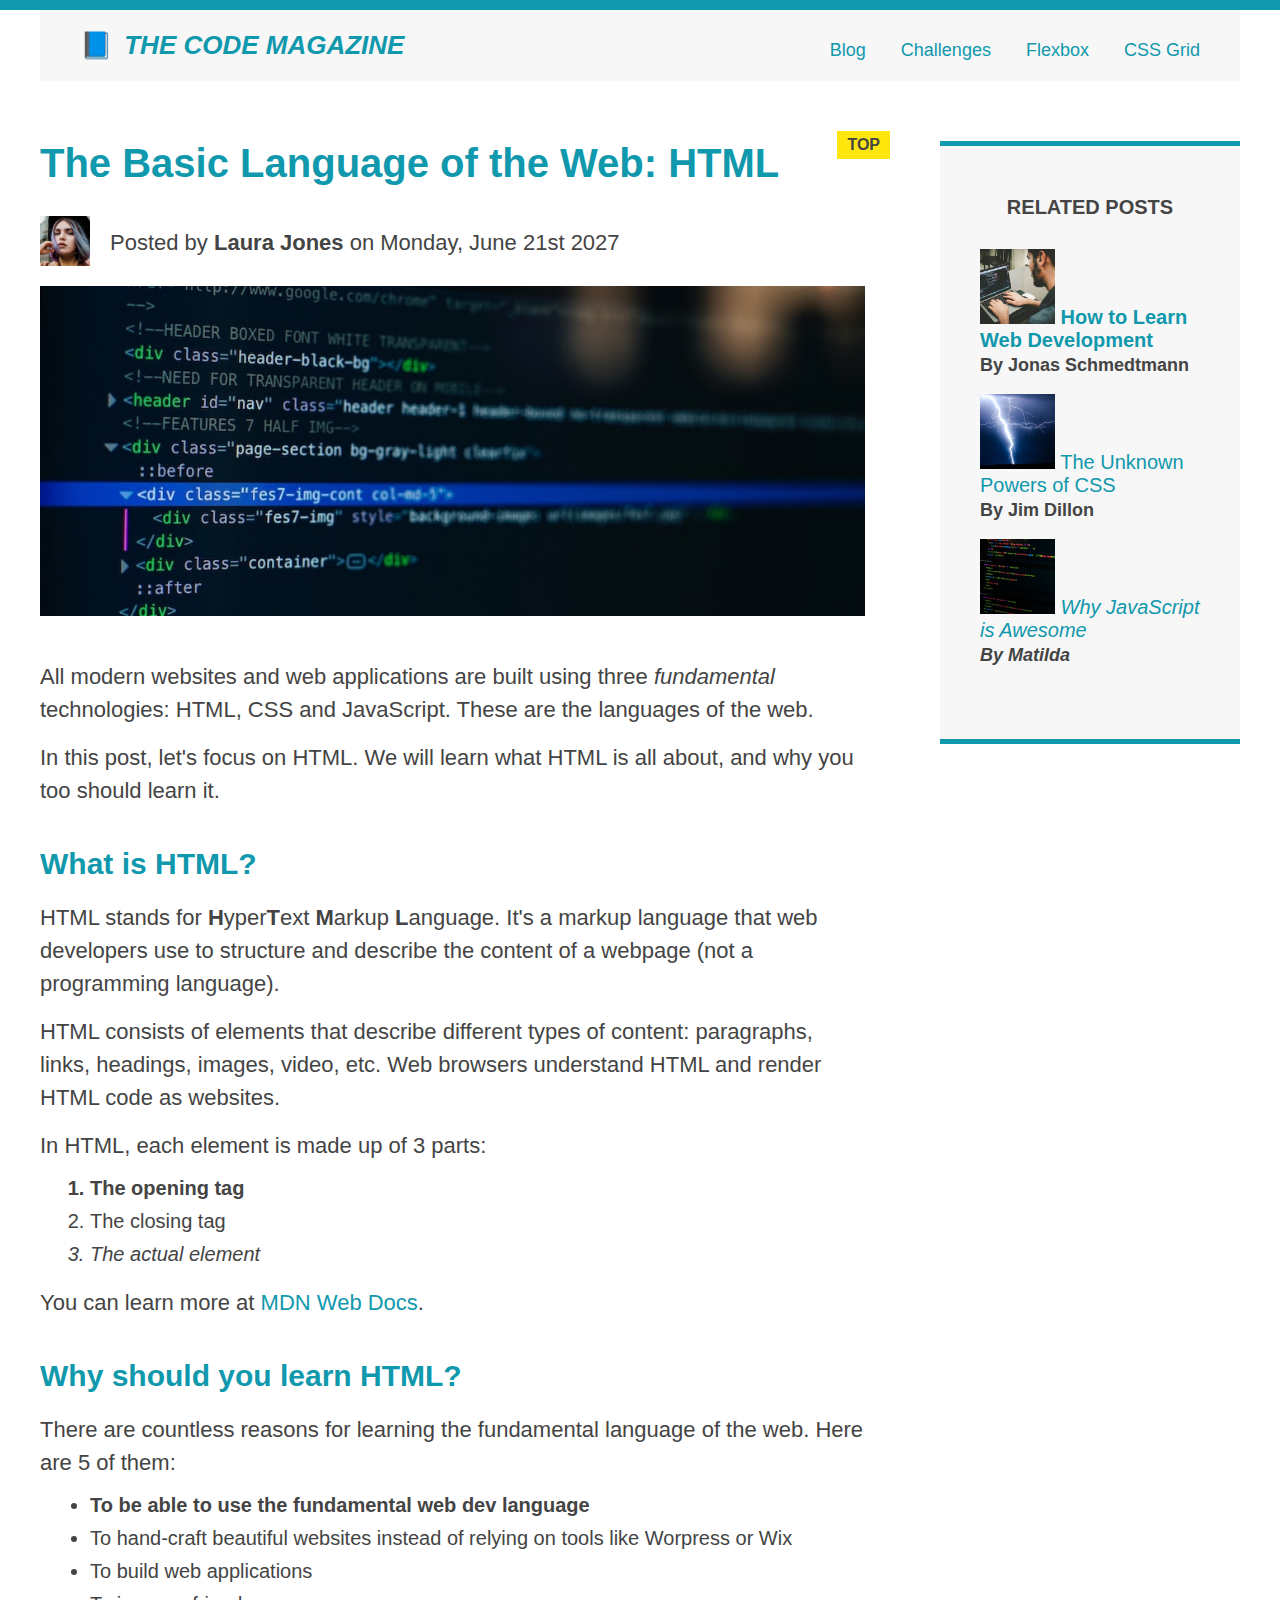
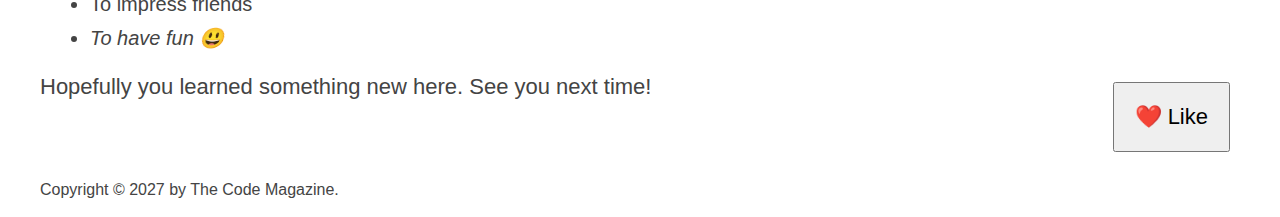
==== 04-CSS-Layouts/index.html @ 3bbce556 "update" ====
<!DOCTYPE html>
<html lang="en">
  <head>
    <meta charset="UTF-8" />
    <link href="style.css" rel="stylesheet" />

    <title>The Basic Language of the Web: HTML</title>
  </head>

  <body>
    <!--
    <h1>The Basic Language of the Web: HTML</h1>
    <h2>The Basic Language of the Web: HTML</h2>
    <h3>The Basic Language of the Web: HTML</h3>
    <h4>The Basic Language of the Web: HTML</h4>
    <h5>The Basic Language of the Web: HTML</h5>
    <h6>The Basic Language of the Web: HTML</h6>
    -->

    <div class="container">
      <header class="main-header clearfix">
        <h1>📘 The Code Magazine</h1>

        <nav>
          <!-- <strong>This is the navigation</strong> -->
          <a href="blog.html">Blog</a>
          <a href="#">Challenges</a>
          <a href="#">Flexbox</a>
          <a href="#">CSS Grid</a>
        </nav>
        <!-- <div class="placeholder"></div> -->
      </header>

      <article>
        <header class="post-header">
          <h2>The Basic Language of the Web: HTML</h2>

          <img
            src="img/laura-jones.jpg"
            alt="Headshot of Laura Jones"
            height="50"
            width="50"
            class="author-img"
          />

          <p class="author">
            Posted by <strong>Laura Jones</strong> on Monday, June 21st 2027
          </p>

          <img
            src="img/post-img.jpg"
            alt="HTML code on a screen"
            width="500"
            height="200"
            class="post-img"
          />
          <button>❤️ Like</button>
        </header>

        <p>
          All modern websites and web applications are built using three
          <em>fundamental</em>
          technologies: HTML, CSS and JavaScript. These are the languages of the
          web.
        </p>

        <p>
          In this post, let's focus on HTML. We will learn what HTML is all
          about, and why you too should learn it.
        </p>

        <h3>What is HTML?</h3>
        <p>
          HTML stands for <strong>H</strong>yper<strong>T</strong>ext
          <strong>M</strong>arkup <strong>L</strong>anguage. It's a markup
          language that web developers use to structure and describe the content
          of a webpage (not a programming language).
        </p>
        <p>
          HTML consists of elements that describe different types of content:
          paragraphs, links, headings, images, video, etc. Web browsers
          understand HTML and render HTML code as websites.
        </p>
        <p>In HTML, each element is made up of 3 parts:</p>

        <ol>
          <li class="first-li">The opening tag</li>
          <li>The closing tag</li>
          <li>The actual element</li>
        </ol>

        <p>
          You can learn more at
          <a
            href="https://developer.mozilla.org/en-US/docs/Web/HTML"
            target="_blank"
            >MDN Web Docs</a
          >.
        </p>

        <h3>Why should you learn HTML?</h3>

        <p>
          There are countless reasons for learning the fundamental language of
          the web. Here are 5 of them:
        </p>

        <ul>
          <li class="first-li">
            To be able to use the fundamental web dev language
          </li>
          <li>
            To hand-craft beautiful websites instead of relying on tools like
            Worpress or Wix
          </li>
          <li>To build web applications</li>
          <li>To impress friends</li>
          <li>To have fun 😃</li>
        </ul>

        <p>Hopefully you learned something new here. See you next time!</p>
      </article>

      <aside>
        <h4>Related posts</h4>

        <ul class="related">
          <li>
            <img
              src="img/related-1.jpg"
              alt="Person programming"
              width="75"
              height="75"
            />
            <a href="#">How to Learn Web Development</a>
            <p class="related-author">By Jonas Schmedtmann</p>
          </li>
          <li>
            <img
              src="img/related-2.jpg"
              alt="Lightning"
              width="75"
              height="75"
            />
            <a href="#">The Unknown Powers of CSS</a>
            <p class="related-author">By Jim Dillon</p>
          </li>
          <li>
            <img
              src="img/related-3.jpg"
              alt="JavaScript code on a screen"
              width="75"
              height="75"
            />
            <a href="#">Why JavaScript is Awesome</a>
            <p class="related-author">By Matilda</p>
          </li>
        </ul>
      </aside>

      <footer>
        <p id="copyright" class="copyright text">
          Copyright &copy; 2027 by The Code Magazine.
        </p>
      </footer>
    </div>
  </body>
</html>
---- 04-CSS-Layouts/style.css ----
* {
  /* border-top: 10px solid #1098ad; */
  margin: 0;
  padding: 0;
  box-sizing: border-box;
}

/* PAGE SECTIONS */
body {
  color: #444;
  font-family: sans-serif;

  border-top: 10px solid #1098ad;
  position: relative;
}

.container {
  width: 1200px;
  /* margin-left: auto;
  margin-right: auto; */
  margin: 0 auto;
}

.main-header {
  background-color: #f7f7f7;
  /* padding: 20px;
  padding-left: 40px;
  padding-right: 40px; */
  padding: 20px 40px;
  margin-bottom: 60px;
  /* height: 80px; */
}

nav {
  font-size: 18px;
  /* text-align: center; */
}

article {
  margin-bottom: 60px;
}

.post-header {
  margin-bottom: 40px;
  /* position: relative; */
}

aside {
  background-color: #f7f7f7;
  border-top: 5px solid #1098ad;
  border-bottom: 5px solid #1098ad;
  padding: 50px 40px;
}

/* SMALLER ELEMENTS */
h1,
h2,
h3 {
  color: #1098ad;
}

h1 {
  font-size: 26px;
  text-transform: uppercase;
  font-style: italic;
}

h2 {
  font-size: 40px;
  margin-bottom: 30px;
}

h3 {
  font-size: 30px;
  margin-bottom: 20px;
  margin-top: 40px;
}

h4 {
  font-size: 20px;
  text-transform: uppercase;
  text-align: center;
  margin-bottom: 30px;
}

p {
  font-size: 22px;
  line-height: 1.5;
  margin-bottom: 15px;
}

ul,
ol {
  margin-left: 50px;
  margin-bottom: 20px;
}

li {
  font-size: 20px;
  margin-bottom: 10px;
  /* display: inline; */
}

li:last-child {
  margin-bottom: 0;
}

/* footer p {
  font-size: 16px;
} */

/* article header p {
  font-style: italic;
} */

#author {
  font-style: italic;
  font-size: 18px;
}

#copyright {
  font-size: 16px;
}

.related-author {
  font-size: 18px;
  font-weight: bold;
}

/* ul {
  list-style: none;
} */

.related {
  list-style: none;
  margin-left: 0;
}

body {
  /* background-color: orangered; */
}

/* .first-li {
  font-weight: bold;
} */

li:first-child {
  font-weight: bold;
}

li:last-child {
  font-style: italic;
}

li:nth-child(even) {
  /* color: red; */
}

/* Misconception: this won't work! */
article p:first-child {
  color: red;
}

/* Styling links */
a:link {
  color: #1098ad;
  text-decoration: none;
}

a:visited {
  /* color: #777; */
  color: #1098ad;
}

a:hover {
  color: orangered;
  font-weight: bold;
  text-decoration: underline orangered;
}

a:active {
  background-color: black;
  font-style: italic;
}
/* LVHA */

.post-img {
  width: 100%;
  height: auto;
}

nav a:link {
  /* background-color: orangered;
  margin: 20px;
  padding: 20px;

  display: block; */

  margin-right: 30px;
  margin-top: 10px;
  display: inline-block;
}

nav a:link:last-child {
  margin-right: 0;
}

button {
  font-size: 22px;
  padding: 20px;
  cursor: pointer;

  position: absolute;
  /* top: 50px;
  left: 50px; */
  bottom: 50px;
  right: 50px;
}

h1::first-letter {
  font-style: normal;
  margin-right: 5px;
}

h3 + p::first-line {
  /* color: red; */
}

h2 {
  /* background-color: orange; */
  position: relative;
}

h2::before {
  content: 'TOP';
  background-color: #ffe70e;
  color: #444;
  font-size: 16px;
  font-weight: bold;
  display: inline-block;
  padding: 5px 10px;
  position: absolute;
  top: -10px;
  right: -25px;
}

/* Resolving conflicts */
/* #copyright {
  color: red;
}

.copyright {
  color: blue;
}

.text {
  color: yellow;
}

footer p {
  color: green !important;
} */

/* nav a:link,
nav p {
  font-size: 18px;
} */

.author-img {
  float: left;
  margin-bottom: 20px;
}

.author {
  float: left;
  /* padding-left: 80px; */
  /* padding-top: 10px; */
  margin-top: 10px;
  margin-left: 20px;
}

h1 {
  float: left;
}

nav {
  float: right;
}

.placeholder {
  clear: both;
}

.clearfix::after {
  content: '';
  clear: both;
  display: block;
}

article {
  width: 825px;
  float: left;
}

aside {
  width: 300px;
  float: right;
}

footer {
  clear: both;
}
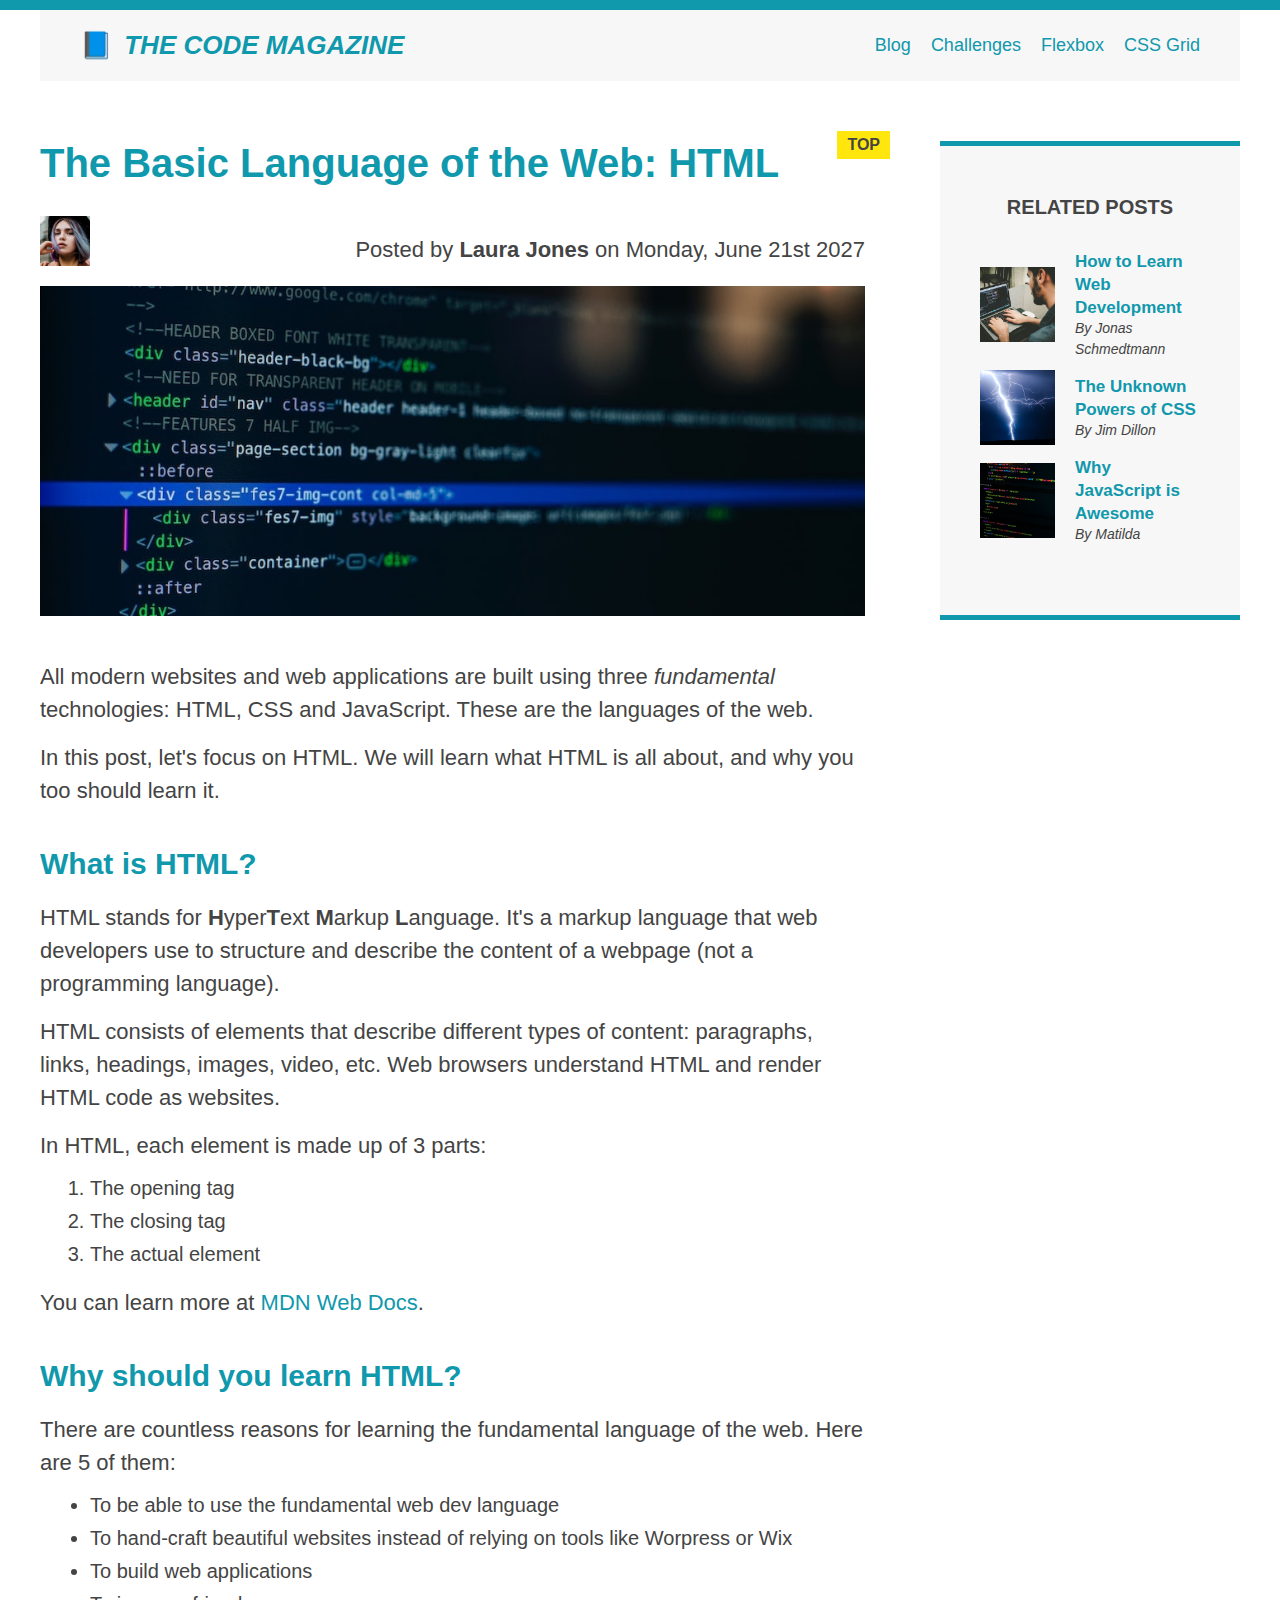
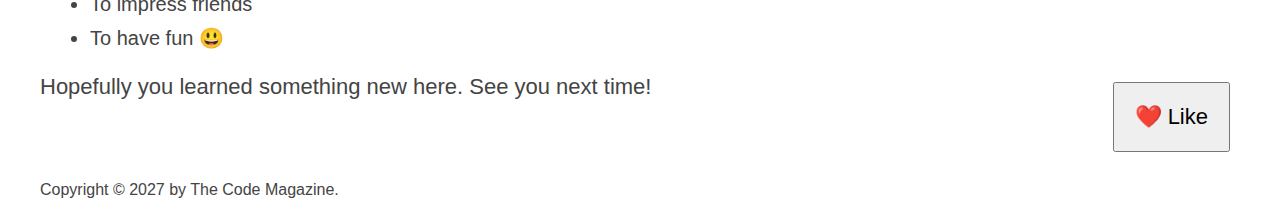
==== commit 568e616a: "done with flex. begin with grid" ====
--- a/04-CSS-Layouts/index.html
+++ b/04-CSS-Layouts/index.html
@@ -18,146 +18,156 @@
     -->
 
     <div class="container">
-      <header class="main-header clearfix">
+      <header class="main-header">
         <h1>📘 The Code Magazine</h1>
 
         <nav>
           <!-- <strong>This is the navigation</strong> -->
           <a href="blog.html">Blog</a>
           <a href="#">Challenges</a>
-          <a href="#">Flexbox</a>
-          <a href="#">CSS Grid</a>
+          <a href="flexbox.html">Flexbox</a>
+          <a href="css-grid.html">CSS Grid</a>
         </nav>
         <!-- <div class="placeholder"></div> -->
       </header>
 
-      <article>
-        <header class="post-header">
-          <h2>The Basic Language of the Web: HTML</h2>
+      <div class="row">
+        <article>
+          <header class="post-header">
+            <h2>The Basic Language of the Web: HTML</h2>
 
-          <img
-            src="img/laura-jones.jpg"
-            alt="Headshot of Laura Jones"
-            height="50"
-            width="50"
-            class="author-img"
-          />
+            <div class="author-box">
+              <img
+                src="img/laura-jones.jpg"
+                alt="Headshot of Laura Jones"
+                height="50"
+                width="50"
+                class="author-img"
+              />
 
-          <p class="author">
-            Posted by <strong>Laura Jones</strong> on Monday, June 21st 2027
+              <p class="author">
+                Posted by <strong>Laura Jones</strong> on Monday, June 21st 2027
+              </p>
+            </div>
+
+            <img
+              src="img/post-img.jpg"
+              alt="HTML code on a screen"
+              width="500"
+              height="200"
+              class="post-img"
+            />
+            <button>❤️ Like</button>
+          </header>
+
+          <p>
+            All modern websites and web applications are built using three
+            <em>fundamental</em>
+            technologies: HTML, CSS and JavaScript. These are the languages of
+            the web.
           </p>
 
-          <img
-            src="img/post-img.jpg"
-            alt="HTML code on a screen"
-            width="500"
-            height="200"
-            class="post-img"
-          />
-          <button>❤️ Like</button>
-        </header>
+          <p>
+            In this post, let's focus on HTML. We will learn what HTML is all
+            about, and why you too should learn it.
+          </p>
 
-        <p>
-          All modern websites and web applications are built using three
-          <em>fundamental</em>
-          technologies: HTML, CSS and JavaScript. These are the languages of the
-          web.
-        </p>
+          <h3>What is HTML?</h3>
+          <p>
+            HTML stands for <strong>H</strong>yper<strong>T</strong>ext
+            <strong>M</strong>arkup <strong>L</strong>anguage. It's a markup
+            language that web developers use to structure and describe the
+            content of a webpage (not a programming language).
+          </p>
+          <p>
+            HTML consists of elements that describe different types of content:
+            paragraphs, links, headings, images, video, etc. Web browsers
+            understand HTML and render HTML code as websites.
+          </p>
+          <p>In HTML, each element is made up of 3 parts:</p>
 
-        <p>
-          In this post, let's focus on HTML. We will learn what HTML is all
-          about, and why you too should learn it.
-        </p>
+          <ol>
+            <li class="first-li">The opening tag</li>
+            <li>The closing tag</li>
+            <li>The actual element</li>
+          </ol>
 
-        <h3>What is HTML?</h3>
-        <p>
-          HTML stands for <strong>H</strong>yper<strong>T</strong>ext
-          <strong>M</strong>arkup <strong>L</strong>anguage. It's a markup
-          language that web developers use to structure and describe the content
-          of a webpage (not a programming language).
-        </p>
-        <p>
-          HTML consists of elements that describe different types of content:
-          paragraphs, links, headings, images, video, etc. Web browsers
-          understand HTML and render HTML code as websites.
-        </p>
-        <p>In HTML, each element is made up of 3 parts:</p>
+          <p>
+            You can learn more at
+            <a
+              href="https://developer.mozilla.org/en-US/docs/Web/HTML"
+              target="_blank"
+              >MDN Web Docs</a
+            >.
+          </p>
 
-        <ol>
-          <li class="first-li">The opening tag</li>
-          <li>The closing tag</li>
-          <li>The actual element</li>
-        </ol>
+          <h3>Why should you learn HTML?</h3>
 
-        <p>
-          You can learn more at
-          <a
-            href="https://developer.mozilla.org/en-US/docs/Web/HTML"
-            target="_blank"
-            >MDN Web Docs</a
-          >.
-        </p>
+          <p>
+            There are countless reasons for learning the fundamental language of
+            the web. Here are 5 of them:
+          </p>
 
-        <h3>Why should you learn HTML?</h3>
+          <ul>
+            <li class="first-li">
+              To be able to use the fundamental web dev language
+            </li>
+            <li>
+              To hand-craft beautiful websites instead of relying on tools like
+              Worpress or Wix
+            </li>
+            <li>To build web applications</li>
+            <li>To impress friends</li>
+            <li>To have fun 😃</li>
+          </ul>
 
-        <p>
-          There are countless reasons for learning the fundamental language of
-          the web. Here are 5 of them:
-        </p>
+          <p>Hopefully you learned something new here. See you next time!</p>
+        </article>
+        <aside>
+          <h4>Related posts</h4>
 
-        <ul>
-          <li class="first-li">
-            To be able to use the fundamental web dev language
-          </li>
-          <li>
-            To hand-craft beautiful websites instead of relying on tools like
-            Worpress or Wix
-          </li>
-          <li>To build web applications</li>
-          <li>To impress friends</li>
-          <li>To have fun 😃</li>
-        </ul>
-
-        <p>Hopefully you learned something new here. See you next time!</p>
-      </article>
-
-      <aside>
-        <h4>Related posts</h4>
-
-        <ul class="related">
-          <li>
-            <img
-              src="img/related-1.jpg"
-              alt="Person programming"
-              width="75"
-              height="75"
-            />
-            <a href="#">How to Learn Web Development</a>
-            <p class="related-author">By Jonas Schmedtmann</p>
-          </li>
-          <li>
-            <img
-              src="img/related-2.jpg"
-              alt="Lightning"
-              width="75"
-              height="75"
-            />
-            <a href="#">The Unknown Powers of CSS</a>
-            <p class="related-author">By Jim Dillon</p>
-          </li>
-          <li>
-            <img
-              src="img/related-3.jpg"
-              alt="JavaScript code on a screen"
-              width="75"
-              height="75"
-            />
-            <a href="#">Why JavaScript is Awesome</a>
-            <p class="related-author">By Matilda</p>
-          </li>
-        </ul>
-      </aside>
-
+          <ul class="related">
+            <li class="related-post">
+              <img
+                src="img/related-1.jpg"
+                alt="Person programming"
+                width="75"
+                height="75"
+              />
+              <div class="related-post-text">
+                <a href="#" class="related-link"
+                  >How to Learn Web Development</a
+                >
+                <p class="related-author">By Jonas Schmedtmann</p>
+              </div>
+            </li>
+            <li class="related-post">
+              <img
+                src="img/related-2.jpg"
+                alt="Lightning"
+                width="75"
+                height="75"
+              />
+              <div class="related-post-text">
+                <a href="#" class="related-link">The Unknown Powers of CSS</a>
+                <p class="related-author">By Jim Dillon</p>
+              </div>
+            </li>
+            <li class="related-post">
+              <img
+                src="img/related-3.jpg"
+                alt="JavaScript code on a screen"
+                width="75"
+                height="75"
+              />
+              <div class="related-post-text">
+                <a href="#" class="related-link">Why JavaScript is Awesome</a>
+                <p class="related-author">By Matilda</p>
+              </div>
+            </li>
+          </ul>
+        </aside>
+      </div>
       <footer>
         <p id="copyright" class="copyright text">
           Copyright &copy; 2027 by The Code Magazine.
--- a/04-CSS-Layouts/style.css
+++ b/04-CSS-Layouts/style.css
@@ -36,10 +36,6 @@
   /* text-align: center; */
 }
 
-article {
-  margin-bottom: 60px;
-}
-
 .post-header {
   margin-bottom: 40px;
   /* position: relative; */
@@ -145,11 +141,11 @@
 } */
 
 li:first-child {
-  font-weight: bold;
+  /* font-weight: bold; */
 }
 
 li:last-child {
-  font-style: italic;
+  /* font-style: italic; */
 }
 
 li:nth-child(even) {
@@ -196,8 +192,8 @@
 
   display: block; */
 
-  margin-right: 30px;
-  margin-top: 10px;
+  /* margin-right: 30px; */
+  /* margin-top: 10px; */
   display: inline-block;
 }
 
@@ -266,47 +262,58 @@
   font-size: 18px;
 } */
 
-.author-img {
-  float: left;
+.main-header {
+  display: flex;
+  align-items: center;
+  justify-content: space-between;
+}
+
+nav {
+  display: flex;
+  gap: 20px;
+}
+
+.author-box {
+  display: flex;
+  align-items: flex-end;
+  justify-content: space-between;
   margin-bottom: 20px;
 }
-
 .author {
-  float: left;
-  /* padding-left: 80px; */
-  /* padding-top: 10px; */
-  margin-top: 10px;
-  margin-left: 20px;
-}
-
-h1 {
-  float: left;
-}
-
-nav {
-  float: right;
-}
-
-.placeholder {
-  clear: both;
-}
-
-.clearfix::after {
-  content: '';
-  clear: both;
-  display: block;
+  margin: 0;
+}
+
+.related-post {
+  display: flex;
+  align-items: center;
+  gap: 20px;
+}
+
+.related-link:link {
+  font-size: 17px;
+  font-weight: bold;
+  font-style: normal;
+}
+.related-author {
+  margin-bottom: 0;
+  font-size: 14px;
+  font-weight: normal;
+  font-style: italic;
+}
+
+.row {
+  display: flex;
+  /* justify-content: space-between; */
+  gap: 75px;
+  margin-bottom: 60px;
+  align-items: flex-start;
 }
 
 article {
-  width: 825px;
-  float: left;
+  /* flex: 0 0 825px; */
+  flex: 1;
 }
 
 aside {
-  width: 300px;
-  float: right;
-}
-
-footer {
-  clear: both;
-}
+  flex: 0 0 300px;
+}
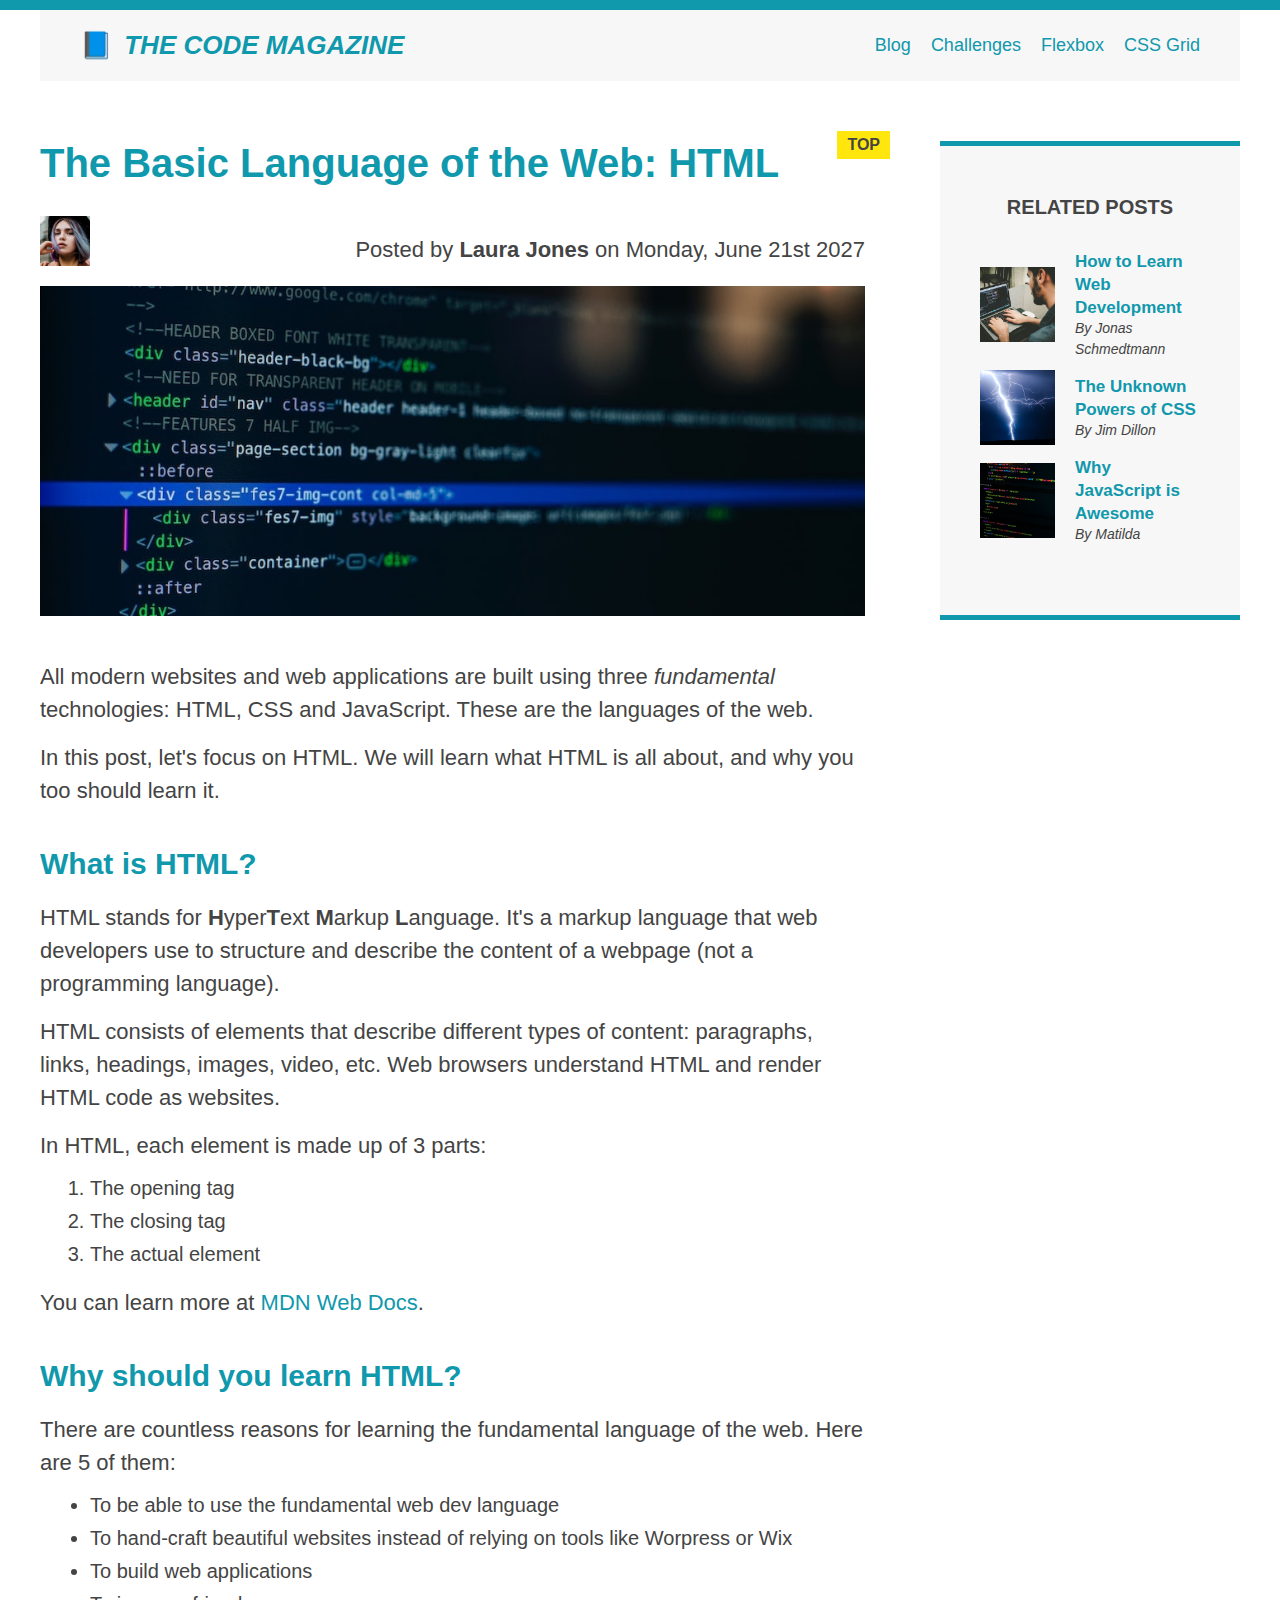
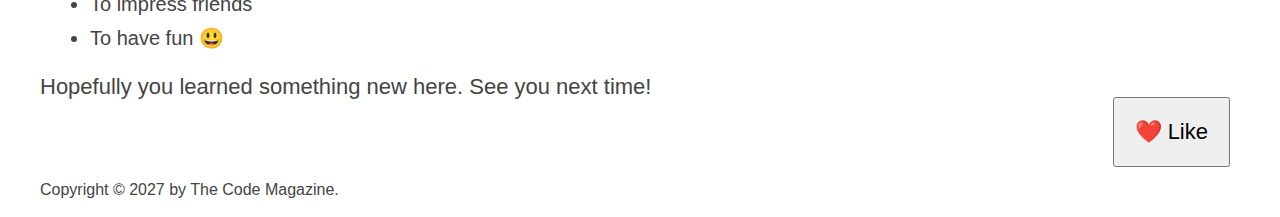
==== commit 515f9ac1: "done with grid. begin with section5" ====
--- a/04-CSS-Layouts/index.html
+++ b/04-CSS-Layouts/index.html
@@ -31,143 +31,139 @@
         <!-- <div class="placeholder"></div> -->
       </header>
 
-      <div class="row">
-        <article>
-          <header class="post-header">
-            <h2>The Basic Language of the Web: HTML</h2>
+      <article>
+        <header class="post-header">
+          <h2>The Basic Language of the Web: HTML</h2>
 
-            <div class="author-box">
-              <img
-                src="img/laura-jones.jpg"
-                alt="Headshot of Laura Jones"
-                height="50"
-                width="50"
-                class="author-img"
-              />
+          <div class="author-box">
+            <img
+              src="img/laura-jones.jpg"
+              alt="Headshot of Laura Jones"
+              height="50"
+              width="50"
+              class="author-img"
+            />
 
-              <p class="author">
-                Posted by <strong>Laura Jones</strong> on Monday, June 21st 2027
-              </p>
+            <p class="author">
+              Posted by <strong>Laura Jones</strong> on Monday, June 21st 2027
+            </p>
+          </div>
+
+          <img
+            src="img/post-img.jpg"
+            alt="HTML code on a screen"
+            width="500"
+            height="200"
+            class="post-img"
+          />
+          <button>❤️ Like</button>
+        </header>
+
+        <p>
+          All modern websites and web applications are built using three
+          <em>fundamental</em>
+          technologies: HTML, CSS and JavaScript. These are the languages of the
+          web.
+        </p>
+
+        <p>
+          In this post, let's focus on HTML. We will learn what HTML is all
+          about, and why you too should learn it.
+        </p>
+
+        <h3>What is HTML?</h3>
+        <p>
+          HTML stands for <strong>H</strong>yper<strong>T</strong>ext
+          <strong>M</strong>arkup <strong>L</strong>anguage. It's a markup
+          language that web developers use to structure and describe the content
+          of a webpage (not a programming language).
+        </p>
+        <p>
+          HTML consists of elements that describe different types of content:
+          paragraphs, links, headings, images, video, etc. Web browsers
+          understand HTML and render HTML code as websites.
+        </p>
+        <p>In HTML, each element is made up of 3 parts:</p>
+
+        <ol>
+          <li class="first-li">The opening tag</li>
+          <li>The closing tag</li>
+          <li>The actual element</li>
+        </ol>
+
+        <p>
+          You can learn more at
+          <a
+            href="https://developer.mozilla.org/en-US/docs/Web/HTML"
+            target="_blank"
+            >MDN Web Docs</a
+          >.
+        </p>
+
+        <h3>Why should you learn HTML?</h3>
+
+        <p>
+          There are countless reasons for learning the fundamental language of
+          the web. Here are 5 of them:
+        </p>
+
+        <ul>
+          <li class="first-li">
+            To be able to use the fundamental web dev language
+          </li>
+          <li>
+            To hand-craft beautiful websites instead of relying on tools like
+            Worpress or Wix
+          </li>
+          <li>To build web applications</li>
+          <li>To impress friends</li>
+          <li>To have fun 😃</li>
+        </ul>
+
+        <p>Hopefully you learned something new here. See you next time!</p>
+      </article>
+      <aside>
+        <h4>Related posts</h4>
+
+        <ul class="related">
+          <li class="related-post">
+            <img
+              src="img/related-1.jpg"
+              alt="Person programming"
+              width="75"
+              height="75"
+            />
+            <div class="related-post-text">
+              <a href="#" class="related-link">How to Learn Web Development</a>
+              <p class="related-author">By Jonas Schmedtmann</p>
             </div>
-
+          </li>
+          <li class="related-post">
             <img
-              src="img/post-img.jpg"
-              alt="HTML code on a screen"
-              width="500"
-              height="200"
-              class="post-img"
+              src="img/related-2.jpg"
+              alt="Lightning"
+              width="75"
+              height="75"
             />
-            <button>❤️ Like</button>
-          </header>
-
-          <p>
-            All modern websites and web applications are built using three
-            <em>fundamental</em>
-            technologies: HTML, CSS and JavaScript. These are the languages of
-            the web.
-          </p>
-
-          <p>
-            In this post, let's focus on HTML. We will learn what HTML is all
-            about, and why you too should learn it.
-          </p>
-
-          <h3>What is HTML?</h3>
-          <p>
-            HTML stands for <strong>H</strong>yper<strong>T</strong>ext
-            <strong>M</strong>arkup <strong>L</strong>anguage. It's a markup
-            language that web developers use to structure and describe the
-            content of a webpage (not a programming language).
-          </p>
-          <p>
-            HTML consists of elements that describe different types of content:
-            paragraphs, links, headings, images, video, etc. Web browsers
-            understand HTML and render HTML code as websites.
-          </p>
-          <p>In HTML, each element is made up of 3 parts:</p>
-
-          <ol>
-            <li class="first-li">The opening tag</li>
-            <li>The closing tag</li>
-            <li>The actual element</li>
-          </ol>
-
-          <p>
-            You can learn more at
-            <a
-              href="https://developer.mozilla.org/en-US/docs/Web/HTML"
-              target="_blank"
-              >MDN Web Docs</a
-            >.
-          </p>
-
-          <h3>Why should you learn HTML?</h3>
-
-          <p>
-            There are countless reasons for learning the fundamental language of
-            the web. Here are 5 of them:
-          </p>
-
-          <ul>
-            <li class="first-li">
-              To be able to use the fundamental web dev language
-            </li>
-            <li>
-              To hand-craft beautiful websites instead of relying on tools like
-              Worpress or Wix
-            </li>
-            <li>To build web applications</li>
-            <li>To impress friends</li>
-            <li>To have fun 😃</li>
-          </ul>
-
-          <p>Hopefully you learned something new here. See you next time!</p>
-        </article>
-        <aside>
-          <h4>Related posts</h4>
-
-          <ul class="related">
-            <li class="related-post">
-              <img
-                src="img/related-1.jpg"
-                alt="Person programming"
-                width="75"
-                height="75"
-              />
-              <div class="related-post-text">
-                <a href="#" class="related-link"
-                  >How to Learn Web Development</a
-                >
-                <p class="related-author">By Jonas Schmedtmann</p>
-              </div>
-            </li>
-            <li class="related-post">
-              <img
-                src="img/related-2.jpg"
-                alt="Lightning"
-                width="75"
-                height="75"
-              />
-              <div class="related-post-text">
-                <a href="#" class="related-link">The Unknown Powers of CSS</a>
-                <p class="related-author">By Jim Dillon</p>
-              </div>
-            </li>
-            <li class="related-post">
-              <img
-                src="img/related-3.jpg"
-                alt="JavaScript code on a screen"
-                width="75"
-                height="75"
-              />
-              <div class="related-post-text">
-                <a href="#" class="related-link">Why JavaScript is Awesome</a>
-                <p class="related-author">By Matilda</p>
-              </div>
-            </li>
-          </ul>
-        </aside>
-      </div>
+            <div class="related-post-text">
+              <a href="#" class="related-link">The Unknown Powers of CSS</a>
+              <p class="related-author">By Jim Dillon</p>
+            </div>
+          </li>
+          <li class="related-post">
+            <img
+              src="img/related-3.jpg"
+              alt="JavaScript code on a screen"
+              width="75"
+              height="75"
+            />
+            <div class="related-post-text">
+              <a href="#" class="related-link">Why JavaScript is Awesome</a>
+              <p class="related-author">By Matilda</p>
+            </div>
+          </li>
+        </ul>
+      </aside>
       <footer>
         <p id="copyright" class="copyright text">
           Copyright &copy; 2027 by The Code Magazine.
--- a/04-CSS-Layouts/style.css
+++ b/04-CSS-Layouts/style.css
@@ -27,7 +27,6 @@
   padding-left: 40px;
   padding-right: 40px; */
   padding: 20px 40px;
-  margin-bottom: 60px;
   /* height: 80px; */
 }
 
@@ -301,19 +300,25 @@
   font-style: italic;
 }
 
-.row {
-  display: flex;
-  /* justify-content: space-between; */
-  gap: 75px;
-  margin-bottom: 60px;
-  align-items: flex-start;
+/* grid */
+.container {
+  display: grid;
+  grid-template-columns: 1fr 300px;
+  column-gap: 75px;
+  row-gap: 60px;
+}
+
+.main-header {
+  grid-column: 1 / -1;
 }
 
 article {
-  /* flex: 0 0 825px; */
-  flex: 1;
 }
 
 aside {
-  flex: 0 0 300px;
-}
+  align-self: start;
+}
+
+footer {
+  grid-column: 1 / -1;
+}
